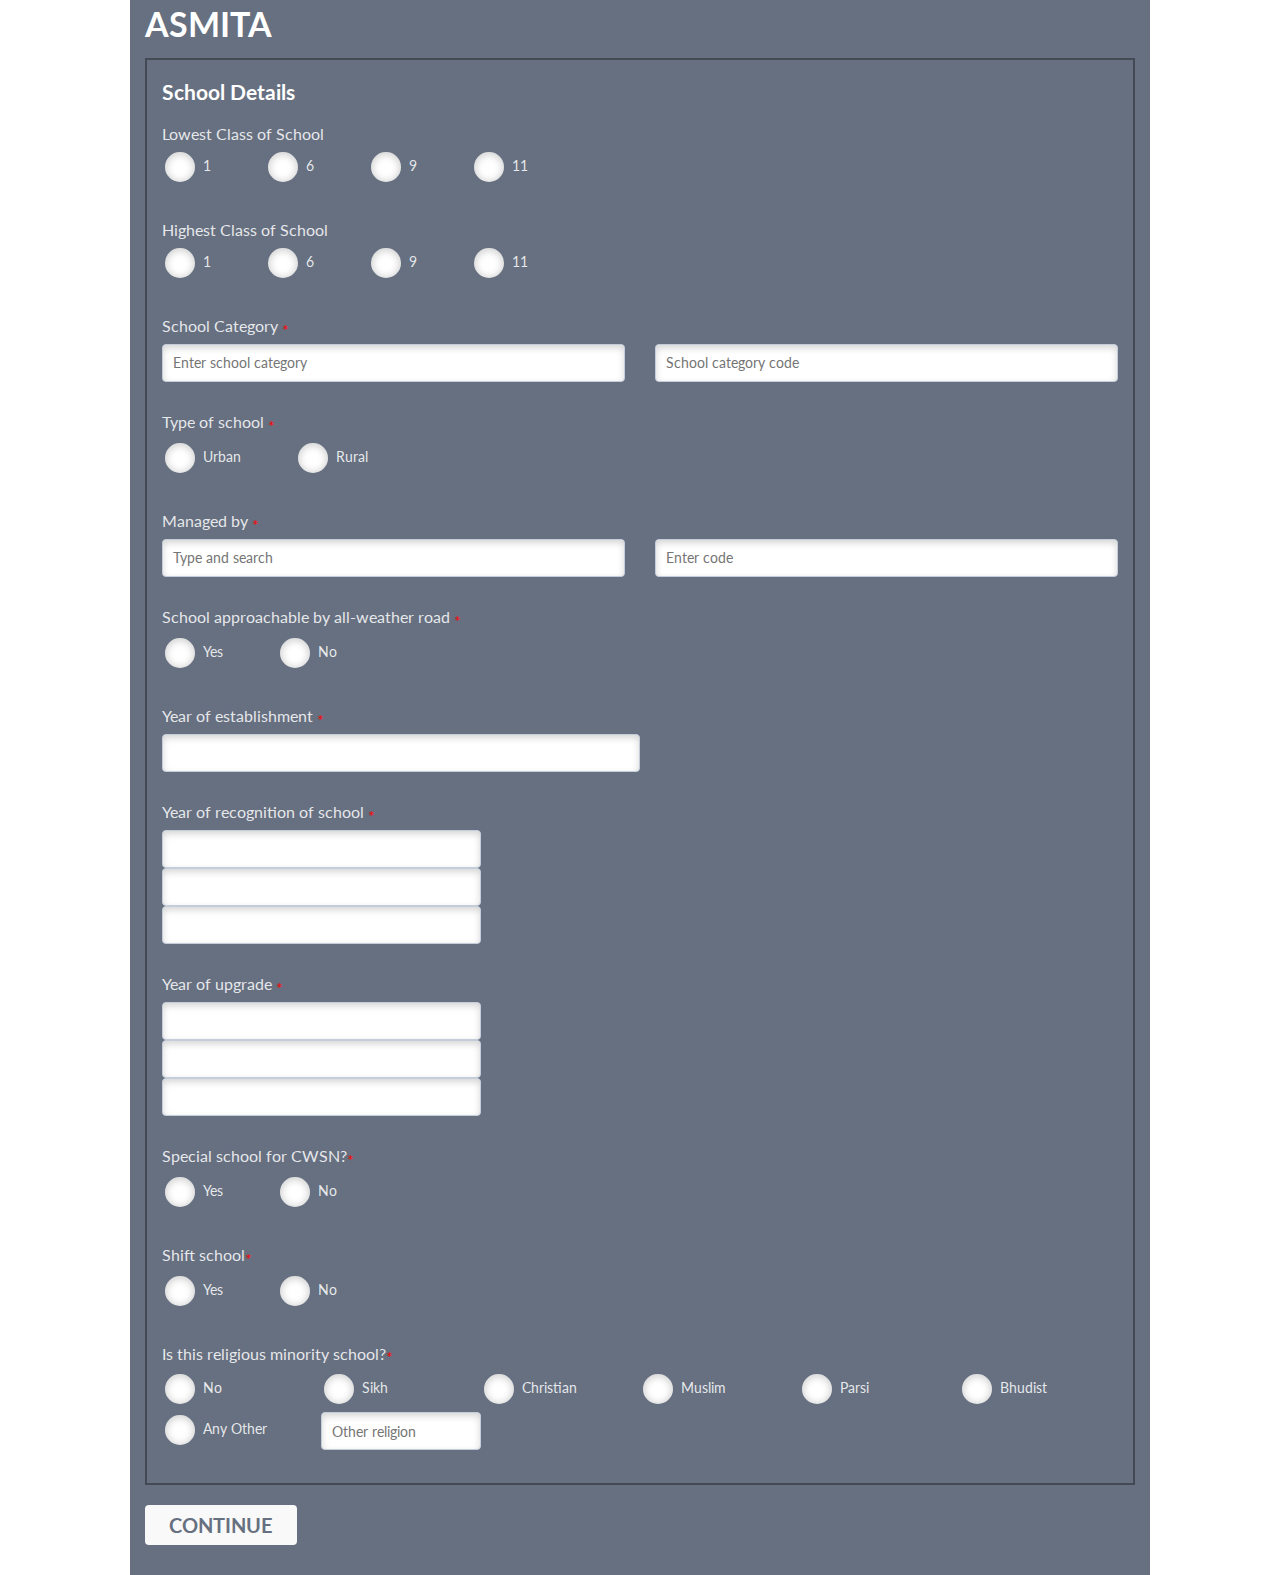
==== schooldetails-1.html @ b1d0ab5a "School detail page step-1 done" ====
<!doctype html>
<html class="no-js" lang="">
  <head>
    <meta charset="utf-8">
    <meta http-equiv="x-ua-compatible" content="ie=edge">
    <title>School Details | Asmita</title>
    <meta name="description" content="">
    <meta name="viewport" content="width=device-width, initial-scale=1">
    <link rel="apple-touch-icon" href="apple-touch-icon.png">
    <!-- Place favicon.ico in the root directory -->
    <link href='https://fonts.googleapis.com/css?family=Lato:400,700' rel='stylesheet' type='text/css'>
    <link rel="stylesheet" href="css/normalize.css">
    <link rel="stylesheet" href="css/style.css">
    <link rel="stylesheet" href="css/media.css">
    <script src="js/vendor/modernizr-2.8.3.min.js"></script>
  </head>
  <body>
    <div class="container gray-bg" id="">
      <form action="schooldetails-1.html">
        <header>
          <div class="logo">
            <h1> ASMITA </h1>
          </div>
        </header>
        <div class="content-wrap">
          <div class="padding">
            <h2>School Details</h2>
          </div>
          <div class="field padding">
            <label for="">Lowest Class of School</label>
            <div class="radio-style radio-inline">
              <input type="radio" name="lowestClass" id="lowestClass-1"> 
              <label for="lowestClass-1"><span></span>1</label>
              <input type="radio" name="lowestClass" id="lowestClass-6"> 
              <label for="lowestClass-6"><span></span>6</label>
              <input type="radio" name="lowestClass" id="lowestClass-9"> 
              <label for="lowestClass-9"><span></span>9</label>
              <input type="radio" name="lowestClass" id="lowestClass-11"> 
              <label for="lowestClass-11"><span></span>11</label>
            </div>
          </div>

          <div class="field padding">
            <label for="">Highest Class of School</label>
            <div class="radio-style radio-inline">
              <input type="radio" name="heighestClass" id="heighestClass-5"> 
              <label for="heighestClass-5"><span></span>1</label>
              <input type="radio" name="heighestClass" id="heighestClass-8"> 
              <label for="heighestClass-8"><span></span>6</label>
              <input type="radio" name="heighestClass" id="heighestClass-10"> 
              <label for="heighestClass-10"><span></span>9</label>
              <input type="radio" name="heighestClass" id="heighestClass-12"> 
              <label for="heighestClass-12"><span></span>11</label>
            </div>
          </div>

          <div class="field">
            <div class="row">
              <div class="col-6">
                <label for="">School Category <span class="star">*</span></label>
                <input type="text" class="form-control" placeholder="Enter school category">
              </div>
              <div class="col-6">
                <input type="text" class="form-control no-label" placeholder="School category code">
              </div>
            </div>
          </div>
          
          <div class="field padding">
            <label for="">Type of school <span class="star">*</span></label>
            <div class="radio-style radio-inline">
              <input type="radio" name="alocation" id="urbanRadio"> 
              <label for="urbanRadio"><span></span>Urban</label>
              <input type="radio" name="alocation" id="ruralRadio"> 
              <label for="ruralRadio"><span></span>Rural</label>
            </div>
          </div>

          <div class="field">
            <div class="row">
              <div class="col-6">
                <label for="">Managed by <span class="star">*</span></label>
                <input type="text" class="form-control" placeholder="Type and search">
              </div>
              <div class="col-6">
                <input type="text" class="form-control no-label" placeholder="Enter code">
              </div>
            </div>
          </div>

          <div class="field padding">
            <label for="">School approachable by all-weather road <span class="star">*</span></label>
            <div class="radio-style radio-inline">
              <input type="radio" name="schoolApproachable" id="schoolApproachablYes"> 
              <label for="schoolApproachablYes"><span></span>Yes</label>
              <input type="radio" name="schoolApproachable" id="schoolApproachablNo"> 
              <label for="schoolApproachablNo"><span></span>No</label>
            </div>
          </div>

          <div class="field padding">
            <label for="">Year of establishment <span class="star">*</span></label>
            <div class="col-6">
              <input type="text" class="form-control">
            </div>
          </div>

          <div class="field padding">
            <label for="">Year of recognition of school <span class="star">*</span></label>
            <div class="col-4">
              <input type="text" class="form-control">
            </div>
            <div class="col-4">
              <input type="text" class="form-control">
            </div>
            <div class="col-4">
              <input type="text" class="form-control">
            </div>
          </div>

          <div class="field padding">
            <label for="">Year of upgrade <span class="star">*</span></label>
            <div class="col-4">
              <input type="text" class="form-control">
            </div>
            <div class="col-4">
              <input type="text" class="form-control">
            </div>
            <div class="col-4">
              <input type="text" class="form-control">
            </div>
          </div>
        
          <div class="field padding">
            <label for="">Special school for CWSN?<span class="star">*</span></label>
            <div class="radio-style radio-inline">
              <input type="radio" name="specialSchool" id="specialSchoolYes"> 
              <label for="specialSchoolYes"><span></span>Yes</label>
              <input type="radio" name="specialSchool" id="specialSchoolNo"> 
              <label for="specialSchoolNo"><span></span>No</label>
            </div>
          </div>

          <div class="field padding">
            <label for="">Shift school<span class="star">*</span></label>
            <div class="radio-style radio-inline">
              <input type="radio" name="shiftSchool" id="shiftSchoolYes"> 
              <label for="shiftSchoolYes"><span></span>Yes</label>
              <input type="radio" name="shiftSchool" id="shiftSchoolNo"> 
              <label for="shiftSchoolNo"><span></span>No</label>
            </div>
          </div>

          <div class="field padding more-radio">
            <label for="">Is this religious minority school?<span class="star">*</span></label>
            <div class="radio-style radio-inline">
              <input type="radio" name="religiousMinority" id="religiousMinorityNo"> 
              <label for="religiousMinorityNo"><span></span>No</label>
              <input type="radio" name="religiousMinority" id="religiousMinoritySikh"> 
              <label for="religiousMinoritySikh"><span></span>Sikh</label>
              <input type="radio" name="religiousMinority" id="religiousMinorityChristian"> 
              <label for="religiousMinorityChristian"><span></span>Christian</label>
              <input type="radio" name="religiousMinority" id="religiousMinorityMuslim"> 
              <label for="religiousMinorityMuslim"><span></span>Muslim</label>
              <input type="radio" name="religiousMinority" id="religiousMinorityParsi"> 
              <label for="religiousMinorityParsi"><span></span>Parsi</label>
              <input type="radio" name="religiousMinority" id="religiousMinorityBhudist"> 
              <label for="religiousMinorityBhudist"><span></span>Bhudist</label>
              <input type="radio" name="religiousMinority" id="religiousMinorityAnyOther"> 
              <label for="religiousMinorityAnyOther"><span></span>Any Other</label>
              <input type="text" class="form-control anyOther" placeholder="Other religion">
            </div>
          </div>
        </div><!-- content-wrap END -->
        <div class="action">  
          <button class="btn btn-primary" id="">Continue</button>
        </div>
      </form>
    </div>
    <script src="js/vendor/jquery-1.12.0.min.js"></script>
    <script>window.jQuery || document.write('<script src="js/vendor/jquery-1.12.0.min.js"><\/script>')</script>
    <script src="js/plugins.js"></script>
    <script src="js/vendor/jquery.easy-autocomplete.js"></script>
    <script src="js/main.js"></script>
    
  </body>
</html>
---- css/style.css ----
@import url(easy-autocomplete.css);
@import url(jquery.bxslider.css);
/* @import url(easy-autocomplete.themes.css); */
@import url(main.css);

/* custom style */

body {
    font-family: 'Lato', sans-serif;
    font-weight: 400;
    font-size: 87.5%;
    color: #fff;
}

.container {
    max-width: 1020px;
    width: 100%;
    margin: 0 auto;
    box-sizing: border-box;
    -webkit-box-sizing: border-box;
    -moz-box-sizing: border-box;
}

.col-1 {
  width: calc(8.33333%*1);
}

.col-2 {
  width: calc(8.33333%*2);
}

.col-3 {
  width: calc(8.33333%*3);
}

.col-4 {
  width: calc(8.33333%*4);
}

.col-5 {
  width: calc(8.33333%*5);
}

.col-6 {
  width: calc(8.33333%*6);
}

.col-7 {
  width: calc(8.33333%*7);
}

.col-8 {
  width: calc(8.33333%*8);
}

.col-9 {
  width: calc(8.33333%*9);
}

.col-10 {
  width: calc(8.33333%*10);
}

.col-11 {
  width: calc(8.33333%*11);
}

.col-12 {
  width: calc(8.33333%*12);
}
.row {
  display: -webkit-box;
  display: -webkit-flex;
  display: -ms-flexbox;
  display: flex;
  -webkit-box-orient: horizontal;
  -webkit-box-direction: normal;
  -webkit-flex-direction: row;
      -ms-flex-direction: row;
          flex-direction: row;
  -webkit-box-pack: justify;
  -webkit-justify-content: space-between;
      -ms-flex-pack: justify;
          justify-content: space-between;
}
.row [class*="col-"] {
  box-sizing: border-box;
  margin: 0 0;
  padding: 0 15px;
}

.padding {
    padding-left: 15px;
    padding-right: 15px;
}

.form-control {
    box-sizing: border-box;
    border: solid 1px rgb(195, 206, 218);
    height: 38px;
    width: 100%;
    padding: 0 10px;
    border-radius: 4px;
    outline: none;
    font-size: 14px;
    color: rgba(73, 84, 97, 0.502);
    background-color: #ffffff;
    box-shadow: inset 0px 3px 7px 0px rgba(0, 0, 0, 0.17);
    -webkit-box-shadow: inset 0px 3px 7px 0px rgba(0, 0, 0, 0.17);
    -moz-box-shadow: inset 0px 3px 7px 0px rgba(0, 0, 0, 0.17);
}

textarea{
    box-sizing: border-box;
    border: solid 1px #ddd;
    width: 100%;
    padding: 0 10px;
    border-radius: 10px;
    outline: none;
    color: #B7B7B7;
    resize: none;
}

textarea.form-control {
  height: auto;
}

select {
    -webkit-appearance: none;
    -moz--appearance: none;
    background: url('../img/select-arrow.png') center right no-repeat;
}

select[disabled='disabled']{
  background-image: none;
}

.star {
    color: red;
    display: inline-block;
    vertical-align: middle;
    height: 22px;
    line-height: 26px;
}

.gray-bg {
    background-color: #667080;
}
 
.checkbox-style input[type='checkbox']{
  display: none;
}

.checkbox-style input[type='checkbox'] + label span {
  border: 3px solid rgb(195, 206, 218);
  border-radius: 4px;
  width: 24px;
  height: 24px;
  background-color: #ffffff;
  display: inline-block;
  vertical-align: middle;
  margin-right: 5px;
}

.checkbox-style input[type='checkbox'] + label {
  color: #6e7174;
  font-size: 14px;
}

.checkbox-style input[type='checkbox']:checked +  label {
  color: rgb(1, 164, 231);
}

.checkbox-style input[type='checkbox']:checked +  label span {
  background: #ffffff url('../img/check.png') center center no-repeat;
  border: 3px solid rgb(0, 148, 203);
}

.checkbox-style-1 input[type='checkbox']{
  display: none;
}

.checkbox-style-1 input[type='checkbox'] + label .icon {
  width: 15px;
  height: 15px;
  display: inline-block;
  vertical-align: middle;
  margin-right: 5px;
  background: url('../img/checkbox.png') center center no-repeat;
}

.checkbox-style-1 input[type='checkbox']:checked + label .icon {
  background: url('../img/checkbox-active.png') center center no-repeat; 
}

.radio-style input[type='radio']{
  display: none;
}

.radio-style input[type='radio'] + label{
  font-size: 14px;
}

.radio-style input[type='radio'] + label span {
  border: 3px solid #667080;
  border-radius: 50%;
  box-shadow: inset 0px 1px 7px 2px rgba(0, 0, 0, 0.17);
  width: 30px;
  height: 30px;
  background-color: #ffffff;
  display: inline-block;
  vertical-align: middle;
  margin-right: 5px;
  position: relative;
}

.radio-style input[type='radio']:checked +  label span {
  border: 3px solid #567483;
}

.radio-style input[type='radio']:checked +  label span:before {
  content: '';
  position: absolute;
  width: 15px;
  height: 15px;
  background-color: #667080;
  border-radius: 50%;
  top: 8px;
  left: 7px;
}

.radio-style input[type='radio']:checked +  label {
  color: #fff;
}

.btn {
  display: inline-block;
  padding: 6px 24px;
  border-radius: 4px;
  transition: all 0.2s ease-in-out;
  text-transform: uppercase;
  font-size: 20px;
  border: none;
  font-weight: 700; 
}

.btn-primary {
  background-color: #f9f9f9;
  color: #667080;
}

.btn-success {
  background-color: #26bc9d;
}

/* End custom style */

.logo {
  padding: 0 15px;
}

.logo h1 {
  color: #fff;
  margin: 0;
  font-size: 34px;
}

h1 {
  font-size: 40px;
}

.star-rating .star {
    width: 40px;
    height: 40px;
    display: inline-block;
}

.star-rating .star polygon {
  fill: #ddd;
}

label {
  font-size: 16px;
  line-height: 20px;
  color: rgba(255, 255, 255, 0.85);
  margin-bottom: 5px;
  display: block;
}

.action {
    padding: 10px 15px 30px;
    display: flex;
    display: -moz-flex;
    display: -webkit-flex;
    align-items: center;
    -webkit-align-items: center;
    -moz-align-items: center;
    flex-wrap: wrap;
    -webkit-flex-wrap: wrap;
    -moz-flex-wrap: wrap;
}

.content-wrap {
  margin: 10px 15px;
  border: 2px solid #444a54;
}

.content-wrap .field {
  margin-bottom: 30px;
}

.multidise {
  display: flex;
  display: -webkit-flex;
  justify-content: flex-start;
  -webkit-justify-content: flex-start;
  max-width: 570px;
}

.multidise > .row {
  flex-wrap: wrap;
  -webkit-flex-wrap: wrap;
  justify-content: flex-start;
  -webkit-justify-content: flex-start; 
}

.tiny-input input[type="text"],
.tiny-input input[type="number"]{
  width: 40px;
  text-align: center;
}

.tiny-input-group .tiny-input input[type="text"],
.tiny-input-group .tiny-input input[type="number"]{
  width: 30px;
  padding: 0 5px;
}



.multidise > .row input[type="number"]{
  margin-left: 5px;
}

.multidise > .row input[type="number"]:nth-child(1){
  margin-left: 0;
}

.multidise > .row span {
  flex: 1 100%; 
  color: rgba(255, 255, 255, 0.75);
  font-size: 13px;
}

.academic-year {
  padding: 0 15px;
}

.academic-year .row {
  justify-content: flex-start;
  -webkit-justify-content: flex-start;
}

.academic-year .row span,
.academic-year .row input {
  font-size: 20px;
}

.academic-year .row input {
  padding: 0 5px;
  color: #667080;
}

.academic-year .row .dashed {
  margin: 0 20px;
  font-weight: bold;
}

.section-heading {
  margin: 50px 0 18px;
  font-size: 24px;
  text-align: center;
  font-weight: normal;
  color: rgba(255, 255, 255, 0.85);
}

.heading h2 {
  font-size: 28px;
  margin: 10px 0;
  font-weight: normal;
}

.radio-inline label {
  display: inline-block;
  margin-right: 50px;
}

.small-text {
  color: rgba(255, 255, 255, 0.75);
  font-size: 13px;
}

.tiny-input-group .small-text span:nth-child(2) {
  margin-left: 147px;;
}

.landline-number .spacing {
  margin-right: 10px;
}

.tiny-input-group .phone-number {
  padding-top: 28px;
}

.landline-mobile {
  padding: 0 15px;
}

.landline-mobile > .row {
  flex-wrap: wrap;
  -webkit-flex-wrap: wrap;
}


input[type=number]::-webkit-inner-spin-button, 
input[type=number]::-webkit-outer-spin-button { 
  -webkit-appearance: none; 
  margin: 0; 
}
/* For Firefox */
input[type='number'] {
    -moz-appearance:textfield;
}

.no-label {
  margin-top: 28px;
}

.more-radio .radio-inline {
  display: flex;
  display: -webkit-flex;
  flex-flow: row wrap;
  -webkit-flex-flow: row wrap;
}

.more-radio .radio-inline label,
.more-radio .radio-inline .anyOther {
  margin-right: 0;
  width: calc(8.33333%*3);
}

@media only screen and (min-width: 768px){
  .more-radio .radio-inline label,
  .more-radio .radio-inline .anyOther {
    width: calc(8.33333%*2);   
  }
}
---- css/media.css ----
@media only screen and (max-width: 910px){
  .landline-mobile .phone-number {
    width: 100%;
    padding-top: 10px;
  }
}
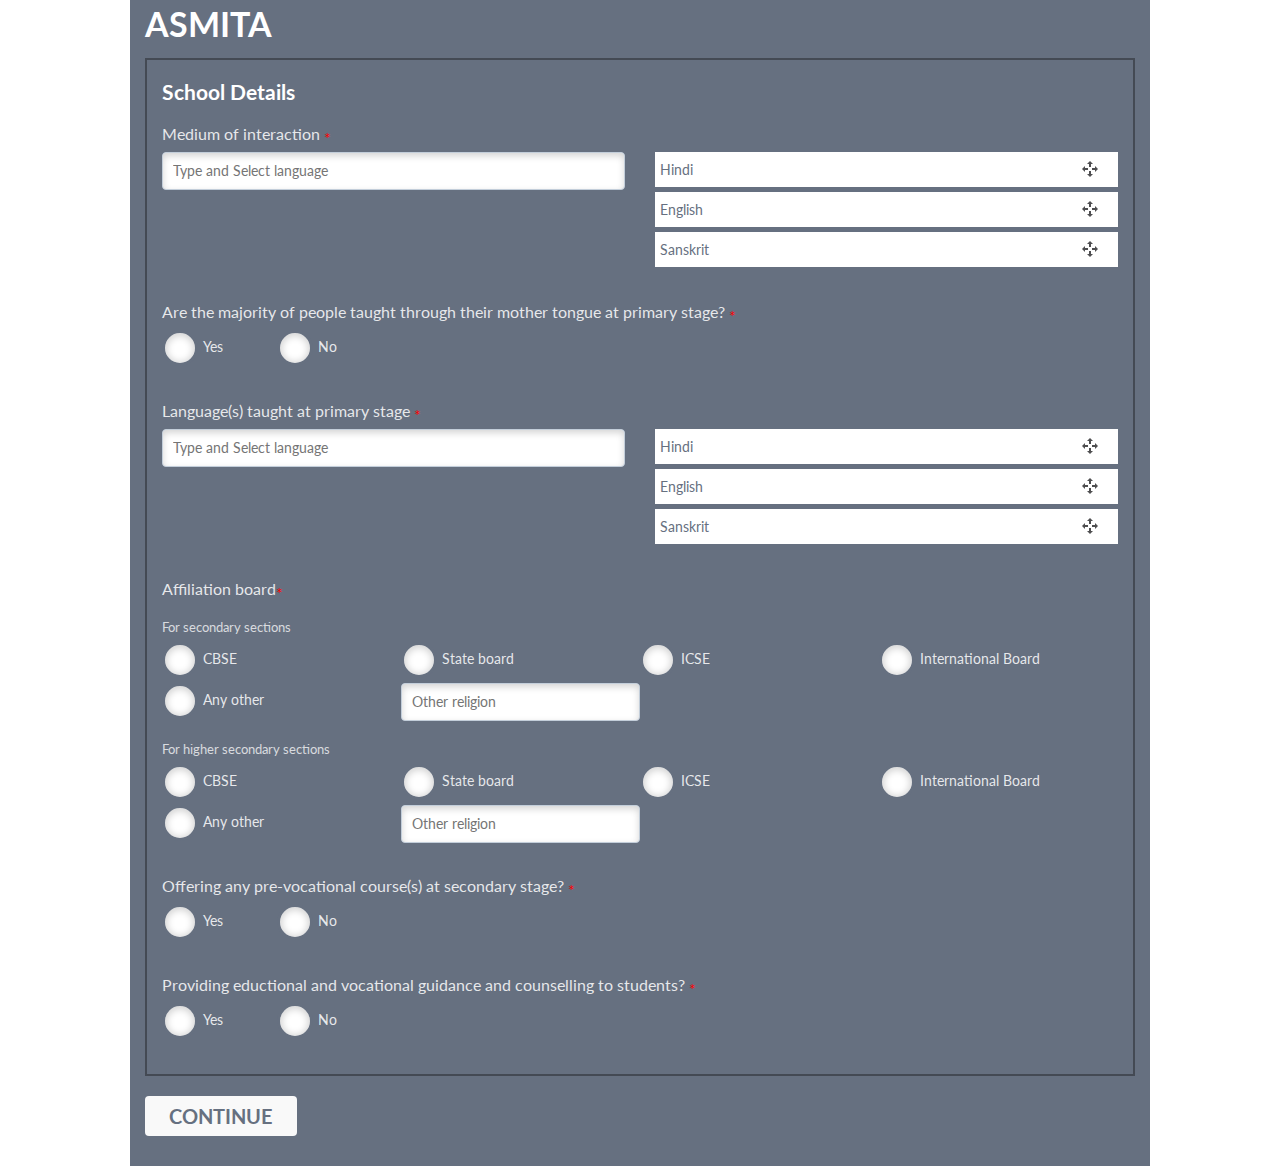
==== commit 0dd209dd: "School Details page markup done" ====
--- a/schooldetails-1.html
+++ b/schooldetails-1.html
@@ -16,7 +16,7 @@
   </head>
   <body>
     <div class="container gray-bg" id="">
-      <form action="schooldetails-1.html">
+      <form action="staff-funds.html">
         <header>
           <div class="logo">
             <h1> ASMITA </h1>
@@ -26,151 +26,101 @@
           <div class="padding">
             <h2>School Details</h2>
           </div>
-          <div class="field padding">
-            <label for="">Lowest Class of School</label>
-            <div class="radio-style radio-inline">
-              <input type="radio" name="lowestClass" id="lowestClass-1"> 
-              <label for="lowestClass-1"><span></span>1</label>
-              <input type="radio" name="lowestClass" id="lowestClass-6"> 
-              <label for="lowestClass-6"><span></span>6</label>
-              <input type="radio" name="lowestClass" id="lowestClass-9"> 
-              <label for="lowestClass-9"><span></span>9</label>
-              <input type="radio" name="lowestClass" id="lowestClass-11"> 
-              <label for="lowestClass-11"><span></span>11</label>
+
+          <div class="field">
+            <div class="row">
+              <div class="col-6">
+                <label for="">Medium of interaction <span class="star">*</span></label>
+                <input type="text" class="form-control" placeholder="Type and Select language">
+              </div>
+              <div class="col-6 selected-language">
+                <ul>
+                  <li>Hindi<span class="move"></span></li>
+                  <li>English<span class="move"></span></li>
+                  <li>Sanskrit<span class="move"></span></li>
+                </ul>
+              </div>
             </div>
           </div>
-
+          
           <div class="field padding">
-            <label for="">Highest Class of School</label>
+            <label for="">Are the majority of people taught through their mother tongue at primary stage? <span class="star">*</span></label>
             <div class="radio-style radio-inline">
-              <input type="radio" name="heighestClass" id="heighestClass-5"> 
-              <label for="heighestClass-5"><span></span>1</label>
-              <input type="radio" name="heighestClass" id="heighestClass-8"> 
-              <label for="heighestClass-8"><span></span>6</label>
-              <input type="radio" name="heighestClass" id="heighestClass-10"> 
-              <label for="heighestClass-10"><span></span>9</label>
-              <input type="radio" name="heighestClass" id="heighestClass-12"> 
-              <label for="heighestClass-12"><span></span>11</label>
+              <input type="radio" name="motherTongue" id="motherTongueYes"> 
+              <label for="motherTongueYes"><span></span>Yes</label>
+              <input type="radio" name="motherTongue" id="motherTongueNo"> 
+              <label for="motherTongueNo"><span></span>No</label>
             </div>
           </div>
 
           <div class="field">
             <div class="row">
               <div class="col-6">
-                <label for="">School Category <span class="star">*</span></label>
-                <input type="text" class="form-control" placeholder="Enter school category">
+                <label for="">Language(s) taught at primary stage <span class="star">*</span></label>
+                <input type="text" class="form-control" placeholder="Type and Select language">
               </div>
-              <div class="col-6">
-                <input type="text" class="form-control no-label" placeholder="School category code">
-              </div>
-            </div>
-          </div>
-          
-          <div class="field padding">
-            <label for="">Type of school <span class="star">*</span></label>
-            <div class="radio-style radio-inline">
-              <input type="radio" name="alocation" id="urbanRadio"> 
-              <label for="urbanRadio"><span></span>Urban</label>
-              <input type="radio" name="alocation" id="ruralRadio"> 
-              <label for="ruralRadio"><span></span>Rural</label>
-            </div>
-          </div>
-
-          <div class="field">
-            <div class="row">
-              <div class="col-6">
-                <label for="">Managed by <span class="star">*</span></label>
-                <input type="text" class="form-control" placeholder="Type and search">
-              </div>
-              <div class="col-6">
-                <input type="text" class="form-control no-label" placeholder="Enter code">
+              <div class="col-6 selected-language">
+                <ul>
+                  <li>Hindi<span class="move"></span></li>
+                  <li>English<span class="move"></span></li>
+                  <li>Sanskrit<span class="move"></span></li>
+                </ul>
               </div>
             </div>
           </div>
 
-          <div class="field padding">
-            <label for="">School approachable by all-weather road <span class="star">*</span></label>
+          <div class="field padding more-radio affiliation-board-selection">
+            <label for="">Affiliation board<span class="star">*</span></label>
+            <label for="" class="small-text">For secondary sections</label>
             <div class="radio-style radio-inline">
-              <input type="radio" name="schoolApproachable" id="schoolApproachablYes"> 
-              <label for="schoolApproachablYes"><span></span>Yes</label>
-              <input type="radio" name="schoolApproachable" id="schoolApproachablNo"> 
-              <label for="schoolApproachablNo"><span></span>No</label>
+              <input type="radio" name="affiliationSecondary" id="affiliationSecondaryCBSE"> 
+              <label for="affiliationSecondaryCBSE"><span></span>CBSE</label>
+              <input type="radio" name="affiliationSecondary" id="affiliationSecondaryStateBoard"> 
+              <label for="affiliationSecondaryStateBoard"><span></span>State board</label>
+              <input type="radio" name="affiliationSecondary" id="affiliationSecondaryICSE"> 
+              <label for="affiliationSecondaryICSE"><span></span>ICSE</label>
+              <input type="radio" name="affiliationSecondary" id="affiliationSecondaryInternational"> 
+              <label for="affiliationSecondaryInternational"><span></span>International Board</label>
+              <input type="radio" name="affiliationSecondary" id="affiliationSecondaryOther"> 
+              <label for="affiliationSecondaryOther"><span></span>Any other</label>
+              <input type="text" class="form-control anyOther" placeholder="Other religion">
+            </div>
+            <label for="" class="small-text">For higher secondary sections</label>
+            <div class="radio-style radio-inline">
+              <input type="radio" name="affiliationHigher" id="affiliationHigherCBSE"> 
+              <label for="affiliationHigherCBSE"><span></span>CBSE</label>
+              <input type="radio" name="affiliationHigher" id="affiliationHigherStateBoard"> 
+              <label for="affiliationHigherStateBoard"><span></span>State board</label>
+              <input type="radio" name="affiliationHigher" id="affiliationHigherICSE"> 
+              <label for="affiliationHigherICSE"><span></span>ICSE</label>
+              <input type="radio" name="affiliationHigher" id="affiliationHigherInternational"> 
+              <label for="affiliationHigherInternational"><span></span>International Board</label>
+              <input type="radio" name="affiliationHigher" id="affiliationHigherOther"> 
+              <label for="affiliationHigherOther"><span></span>Any other</label>
+              <input type="text" class="form-control anyOther" placeholder="Other religion">
             </div>
           </div>
 
           <div class="field padding">
-            <label for="">Year of establishment <span class="star">*</span></label>
-            <div class="col-6">
-              <input type="text" class="form-control">
+            <label for="">Offering any pre-vocational course(s) at secondary stage? <span class="star">*</span></label>
+            <div class="radio-style radio-inline">
+              <input type="radio" name="vocationalCourse" id="vocationalCourseYes"> 
+              <label for="vocationalCourseYes"><span></span>Yes</label>
+              <input type="radio" name="vocationalCourse" id="vocationalCourseNo"> 
+              <label for="vocationalCourseNo"><span></span>No</label>
             </div>
           </div>
 
           <div class="field padding">
-            <label for="">Year of recognition of school <span class="star">*</span></label>
-            <div class="col-4">
-              <input type="text" class="form-control">
-            </div>
-            <div class="col-4">
-              <input type="text" class="form-control">
-            </div>
-            <div class="col-4">
-              <input type="text" class="form-control">
+            <label for="">Providing eductional and vocational guidance and counselling to students? <span class="star">*</span></label>
+            <div class="radio-style radio-inline">
+              <input type="radio" name="vocationalQuidance" id="vocationalQuidanceYes"> 
+              <label for="vocationalQuidanceYes"><span></span>Yes</label>
+              <input type="radio" name="vocationalQuidance" id="vocationalQuidanceNo"> 
+              <label for="vocationalQuidanceNo"><span></span>No</label>
             </div>
           </div>
-
-          <div class="field padding">
-            <label for="">Year of upgrade <span class="star">*</span></label>
-            <div class="col-4">
-              <input type="text" class="form-control">
-            </div>
-            <div class="col-4">
-              <input type="text" class="form-control">
-            </div>
-            <div class="col-4">
-              <input type="text" class="form-control">
-            </div>
-          </div>
-        
-          <div class="field padding">
-            <label for="">Special school for CWSN?<span class="star">*</span></label>
-            <div class="radio-style radio-inline">
-              <input type="radio" name="specialSchool" id="specialSchoolYes"> 
-              <label for="specialSchoolYes"><span></span>Yes</label>
-              <input type="radio" name="specialSchool" id="specialSchoolNo"> 
-              <label for="specialSchoolNo"><span></span>No</label>
-            </div>
-          </div>
-
-          <div class="field padding">
-            <label for="">Shift school<span class="star">*</span></label>
-            <div class="radio-style radio-inline">
-              <input type="radio" name="shiftSchool" id="shiftSchoolYes"> 
-              <label for="shiftSchoolYes"><span></span>Yes</label>
-              <input type="radio" name="shiftSchool" id="shiftSchoolNo"> 
-              <label for="shiftSchoolNo"><span></span>No</label>
-            </div>
-          </div>
-
-          <div class="field padding more-radio">
-            <label for="">Is this religious minority school?<span class="star">*</span></label>
-            <div class="radio-style radio-inline">
-              <input type="radio" name="religiousMinority" id="religiousMinorityNo"> 
-              <label for="religiousMinorityNo"><span></span>No</label>
-              <input type="radio" name="religiousMinority" id="religiousMinoritySikh"> 
-              <label for="religiousMinoritySikh"><span></span>Sikh</label>
-              <input type="radio" name="religiousMinority" id="religiousMinorityChristian"> 
-              <label for="religiousMinorityChristian"><span></span>Christian</label>
-              <input type="radio" name="religiousMinority" id="religiousMinorityMuslim"> 
-              <label for="religiousMinorityMuslim"><span></span>Muslim</label>
-              <input type="radio" name="religiousMinority" id="religiousMinorityParsi"> 
-              <label for="religiousMinorityParsi"><span></span>Parsi</label>
-              <input type="radio" name="religiousMinority" id="religiousMinorityBhudist"> 
-              <label for="religiousMinorityBhudist"><span></span>Bhudist</label>
-              <input type="radio" name="religiousMinority" id="religiousMinorityAnyOther"> 
-              <label for="religiousMinorityAnyOther"><span></span>Any Other</label>
-              <input type="text" class="form-control anyOther" placeholder="Other religion">
-            </div>
-          </div>
+          
         </div><!-- content-wrap END -->
         <div class="action">  
           <button class="btn btn-primary" id="">Continue</button>
--- a/css/style.css
+++ b/css/style.css
@@ -449,9 +449,45 @@
   width: calc(8.33333%*3);
 }
 
-@media only screen and (min-width: 768px){
-  .more-radio .radio-inline label,
-  .more-radio .radio-inline .anyOther {
-    width: calc(8.33333%*2);   
-  }
+.selected-language ul{
+  margin: 28px 0 0;
+  padding: 0;
+}
+
+.selected-language ul li{
+  display: block;
+  line-height: 35px;
+  background-color: #ffffff;
+  color: #667080;
+  padding: 0 5px;
+  margin-bottom: 5px;
+  position: relative;
+}
+
+.selected-language ul li span{
+  width:16px;
+  height: 16px;
+  display: inline-block;
+  cursor: pointer;
+  background: url('../img/move.png') center center no-repeat;
+  top: 9px;
+  right: 20px;
+  position: absolute;
+}
+
+.affiliation-board-selection label.small-text{
+  margin-top: 15px;
+}
+
+.staff-category .item {
+  margin-bottom: 20px;
+}
+
+.staff-category .type span{
+  display: block;
+}
+
+.staff-category .type {
+  align-self: center;
+  -webkit-align-self: center;
 }--- a/css/media.css
+++ b/css/media.css
@@ -3,4 +3,4 @@
     width: 100%;
     padding-top: 10px;
   }
-}+}
